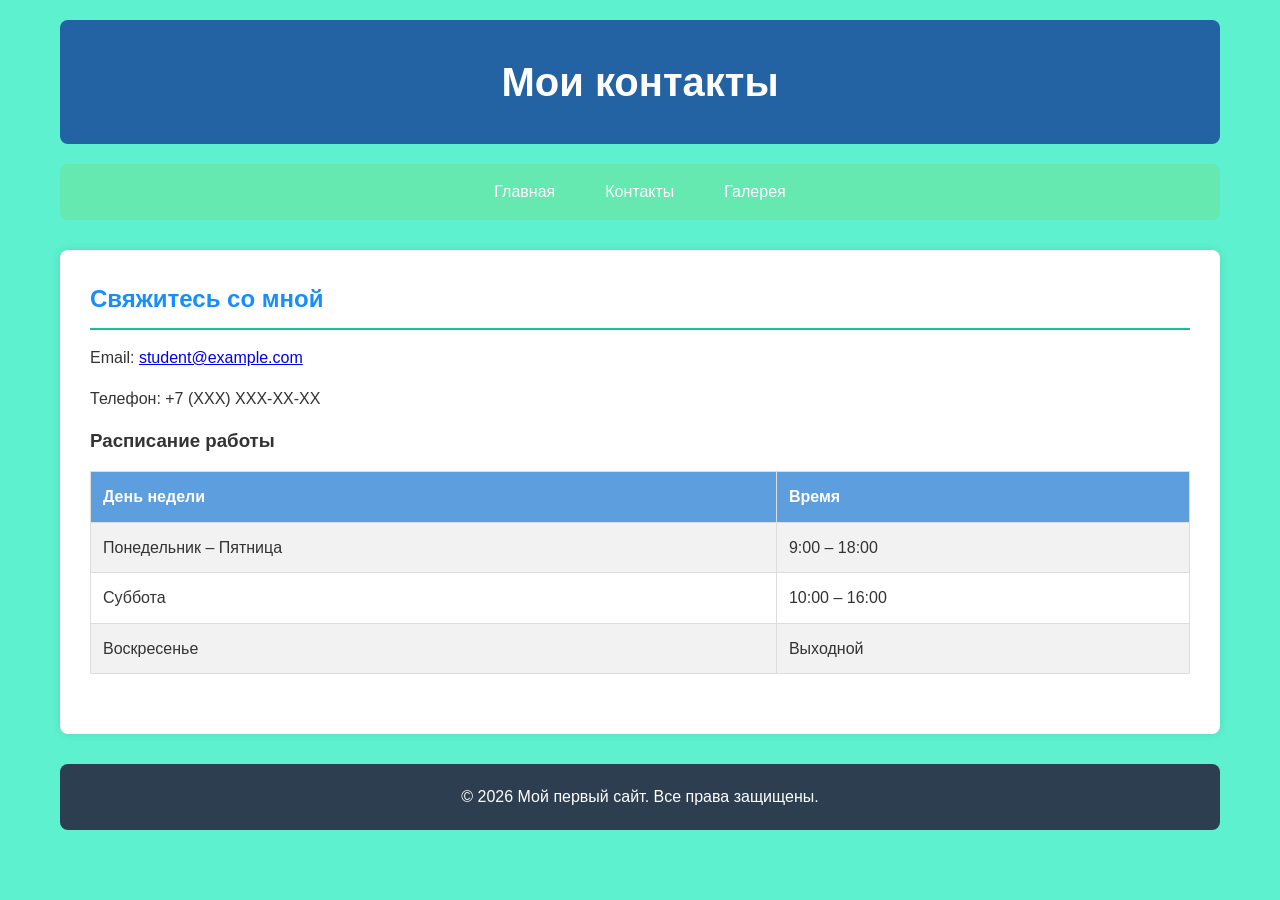
==== src/main/resources/static/contacts.html @ 5d92e674 "first push" ====
<!DOCTYPE html>
<html lang="ru">
<head>
    <meta charset="UTF-8">
    <meta name="viewport" content="width=device-width, initial-scale=1.0">
    <title>Мой первый сайт</title>
    <link rel="stylesheet" href="style.css">
</head>
<body>
    <header class="site-header">
        <h1>Мои контакты</h1>
    </header>

    <nav class="main-nav">
        <ul>
            <li><a href="index.html">Главная</a></li>
            <li><a href="contacts.html">Контакты</a></li>
            <li><a href="gallery.html">Галерея</a></li>
        </ul>
    </nav>

    <main class="content">
        <section>
            <h2>Свяжитесь со мной</h2>
            <p>Email: <a href="mailto:student@example.com">student@example.com</a></p>
            <p>Телефон: +7 (XXX) XXX-XX-XX</p>

            <h3>Расписание работы</h3>
            <table>
                <tr>
                    <th>День недели</th>
                    <th>Время</th>
                </tr>
                <tr>
                    <td>Понедельник – Пятница</td>
                    <td>9:00 – 18:00</td>
                </tr>
                <tr>
                    <td>Суббота</td>
                    <td>10:00 – 16:00</td>
                </tr>
                <tr>
                    <td>Воскресенье</td>
                    <td>Выходной</td>
                </tr>
            </table>
        </section>
    </main>

    <footer class="site-footer">
        <p>&copy; 2026 Мой первый сайт. Все права защищены.</p>
    </footer>
</body>
</html>
---- src/main/resources/static/style.css ----
/* Общие стили для всего документа */
* {
    margin: 0;
    padding: 0;
    box-sizing: border-box;
}

body {
    font-family: Arial, sans-serif;
    line-height: 1.6;
    background-color: #5ef1cf;
    color: #333;
    max-width: 1200px;
    margin: 0 auto;
    padding: 20px;
}

/* Стили для шапки */
.site-header {
    background-color: #2362a3;
    color: white;
    padding: 30px;
    text-align: center;
    border-radius: 8px;
    margin-bottom: 20px;
}

.site-header h1 {
    font-size: 2.5em;
}

/* Стили для навигационного меню */
.main-nav {
    background-color: #66e8b1;
    border-radius: 8px;
    margin-bottom: 30px;
}

.main-nav ul {
    display: flex;
    list-style: none;
    justify-content: center;
}

.main-nav li {
    margin: 0;
}

.main-nav a {
    display: block;
    color: white;
    text-decoration: none;
    padding: 15px 25px;
    transition: background-color 0.3s;
}

.main-nav a:hover {
    background-color: #1abc9c;
}

/* Стили для основного контента */
.content {
    background-color: white;
    padding: 30px;
    border-radius: 8px;
    margin-bottom: 30px;
    box-shadow: 0 0 10px rgba(0, 0, 0, 0.1);
}
.content section {
    margin-bottom: 30px;
}

.content h2 {
    color: #178eff;
    border-bottom: 2px solid #1abc9c;
    padding-bottom: 10px;
    margin-bottom: 15px;
}

.content p {
    margin-bottom: 15px;
}

.content img {
    max-width: 100%;
    height: auto;
    display: block;
    margin: 20px auto;
    border-radius: 8px;
}

.content ul {
    margin-left: 20px;
    margin-bottom: 15px;
}

/* Стили для таблицы */
table {
    width: 100%;
    border-collapse: collapse;
    margin-top: 15px;
}

table, th, td {
    border: 1px solid #ddd;
}

th, td {
    padding: 12px;
    text-align: left;
}

th {
    background-color: #5d9edf;
    color: white;
}

tr:nth-child(even) {
    background-color: #f2f2f2;
}

/* Стили для подвала */
.site-footer {
    background-color: #2c3e50;
    color: white;
    text-align: center;
    padding: 20px;
    border-radius: 8px;
}
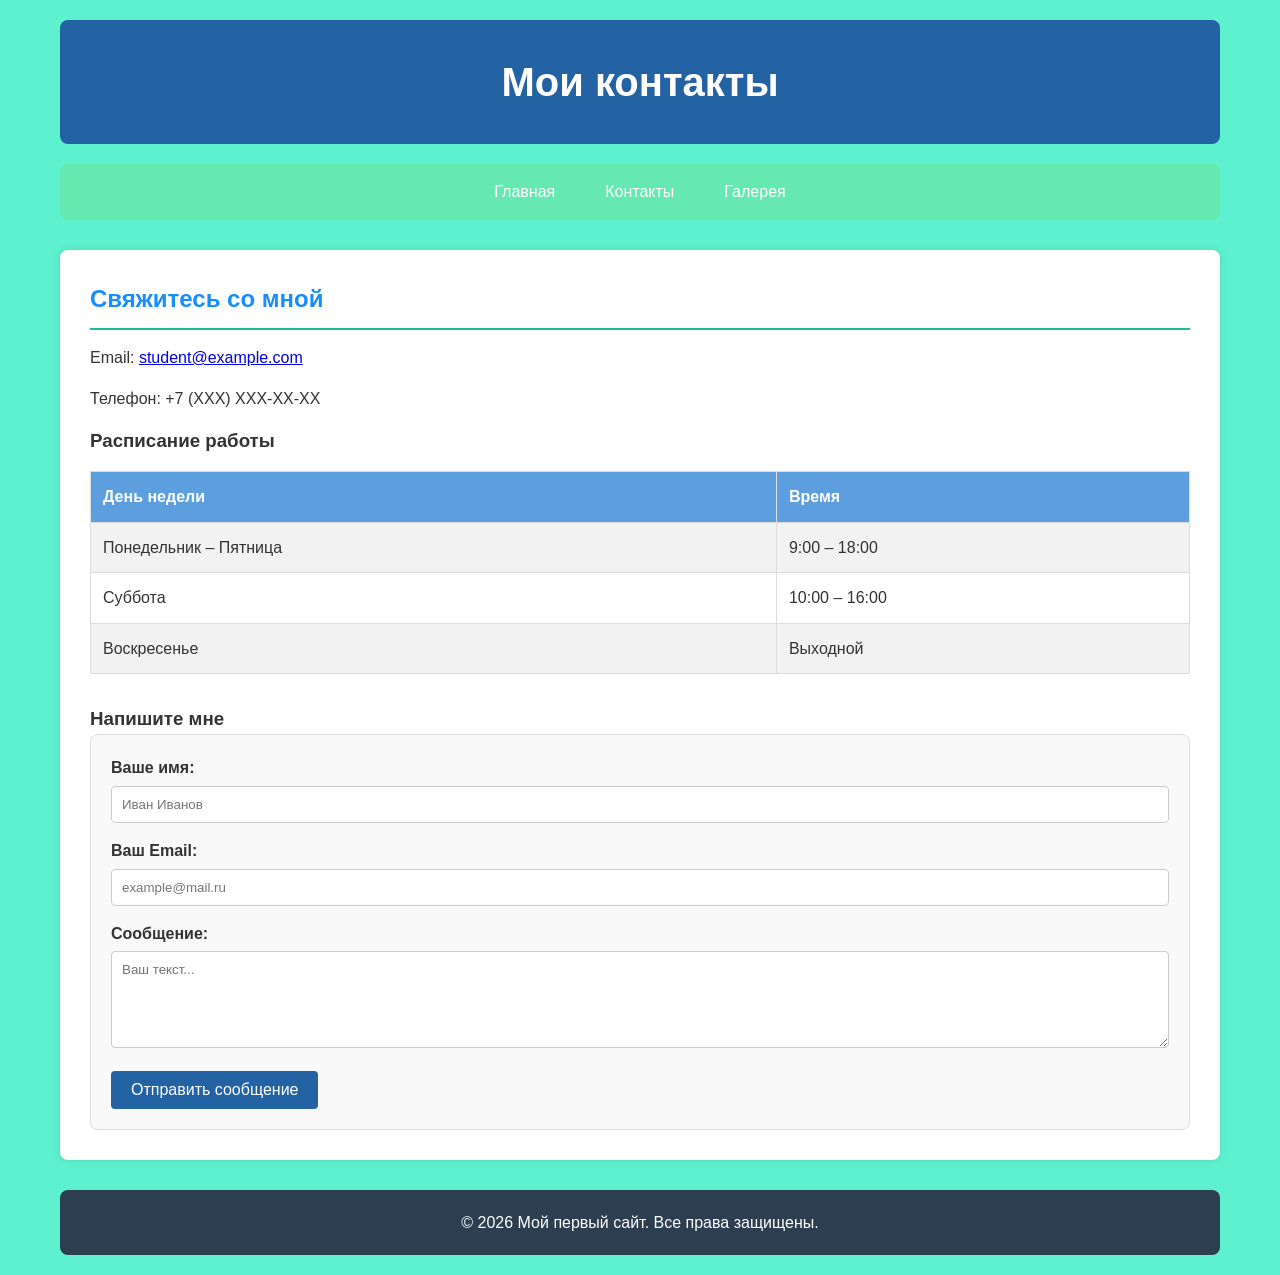
==== commit 17088859: "Добавлены тесты на тег и пост контроллеры, сделана лабораторная по интернет технологиям, доработано " ====
--- a/src/main/resources/static/contacts.html
+++ b/src/main/resources/static/contacts.html
@@ -45,6 +45,27 @@
                 </tr>
             </table>
         </section>
+
+        <!-- Новая форма обратной связи -->
+        <h3>Напишите мне</h3>
+        <form action="#" method="post" class="contact-form">
+            <div class="form-group">
+                <label for="name">Ваше имя:</label>
+                <input type="text" id="name" name="name" placeholder="Иван Иванов" required>
+            </div>
+
+            <div class="form-group">
+                <label for="email">Ваш Email:</label>
+                <input type="email" id="email" name="email" placeholder="example@mail.ru" required>
+            </div>
+
+            <div class="form-group">
+                <label for="message">Сообщение:</label>
+                <textarea id="message" name="message" rows="5" placeholder="Ваш текст..." required></textarea>
+            </div>
+
+            <button type="submit">Отправить сообщение</button>
+        </form>
     </main>
 
     <footer class="site-footer">
--- a/src/main/resources/static/style.css
+++ b/src/main/resources/static/style.css
@@ -119,6 +119,48 @@
     background-color: #f2f2f2;
 }
 
+/* --- Стили для Формы (Новое) --- */
+.contact-form {
+    background-color: #f9f9f9;
+    padding: 20px;
+    border-radius: 8px;
+    border: 1px solid #ddd;
+}
+
+.form-group {
+    margin-bottom: 15px;
+}
+
+.form-group label {
+    display: block;
+    margin-bottom: 5px;
+    font-weight: bold;
+}
+
+.form-group input,
+.form-group textarea {
+    width: 100%;
+    padding: 10px;
+    border: 1px solid #ccc;
+    border-radius: 4px;
+    font-family: inherit;
+}
+
+.contact-form button {
+    background-color: #2362a3;
+    color: white;
+    padding: 10px 20px;
+    border: none;
+    border-radius: 4px;
+    cursor: pointer;
+    font-size: 16px;
+    transition: background 0.3s;
+}
+
+.contact-form button:hover {
+    background-color: #1abc9c;
+}
+
 /* Стили для подвала */
 .site-footer {
     background-color: #2c3e50;
@@ -126,4 +168,38 @@
     text-align: center;
     padding: 20px;
     border-radius: 8px;
+}
+
+/* --- Адаптивность (Медиа-запросы) --- */
+@media (max-width: 768px) {
+    /* Уменьшаем отступы для мобильных */
+    body {
+        padding: 10px;
+    }
+
+    /* Уменьшаем заголовок */
+    .site-header h1 {
+        font-size: 1.8em;
+    }
+
+    /* Делаем меню вертикальным */
+    .main-nav ul {
+        flex-direction: column;
+        text-align: center;
+    }
+
+    .main-nav a {
+        border-bottom: 1px solid rgba(255,255,255,0.2);
+    }
+
+    .main-nav a:last-child {
+        border-bottom: none;
+    }
+
+    /* Таблица становится скроллящейся по горизонтали */
+    table {
+        display: block;
+        overflow-x: auto;
+        white-space: nowrap;
+    }
 }
